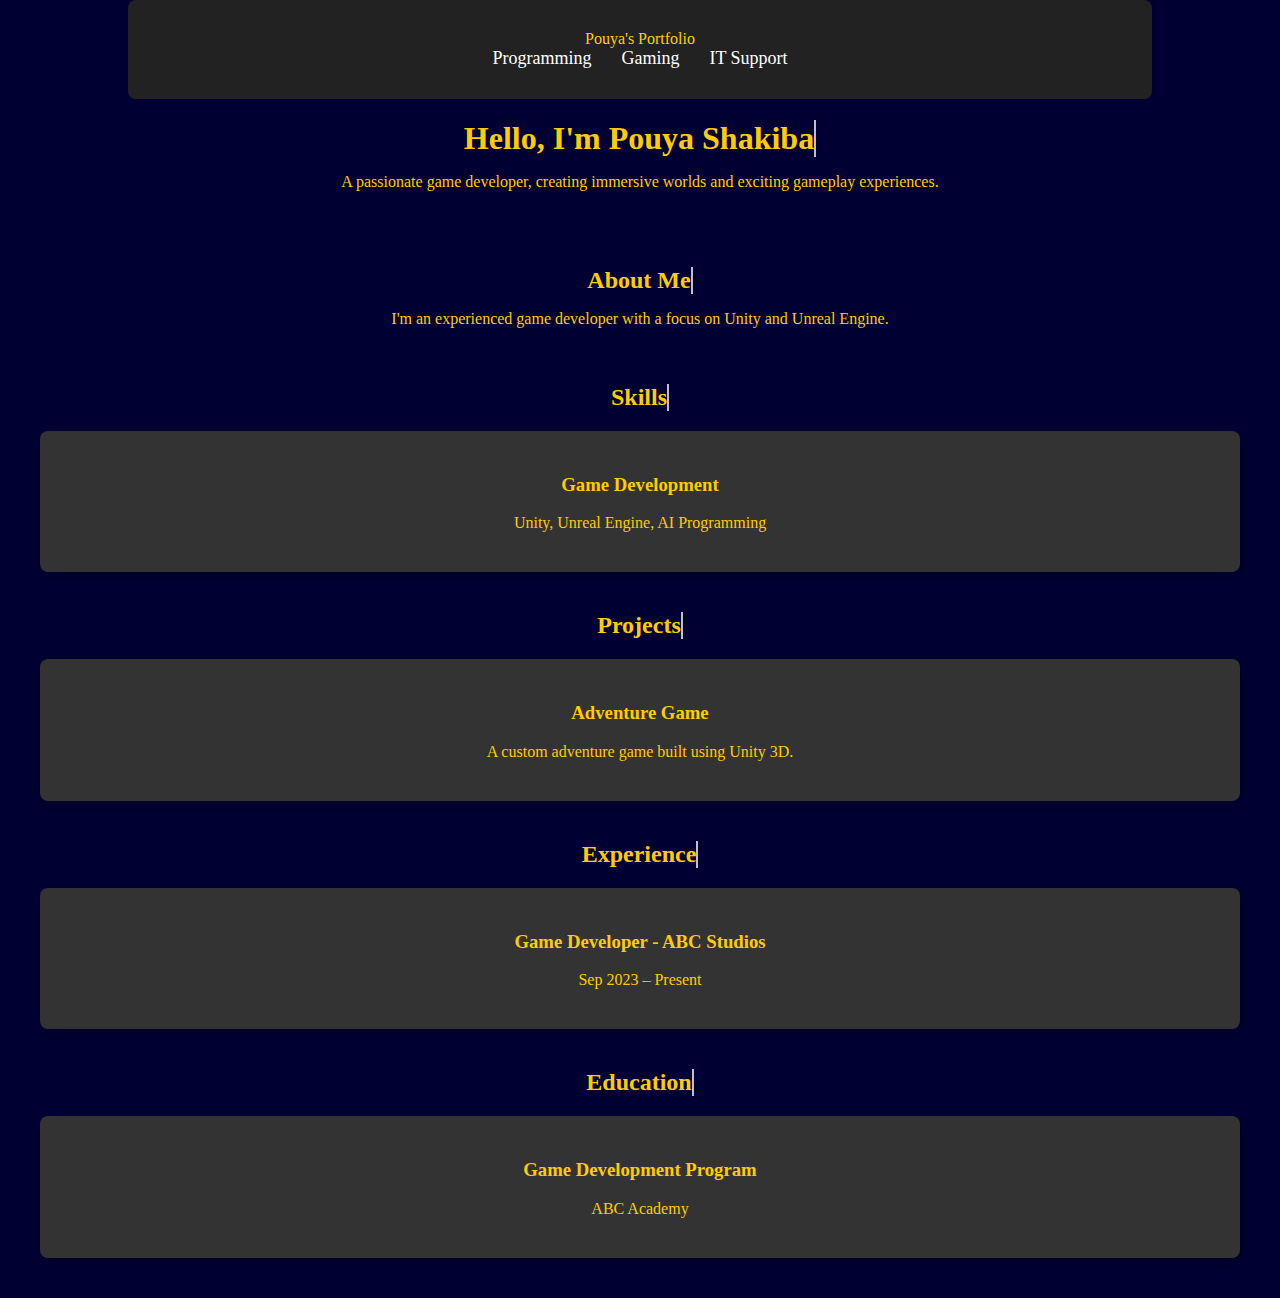
==== gaming.html @ 77b9fcb0 "Create gaming.html" ====
<!DOCTYPE html>
<html lang="en">
<head>
    <meta charset="UTF-8">
    <meta name="viewport" content="width=device-width, initial-scale=1.0">
    <title>Game Development Portfolio</title>
    <link rel="stylesheet" href="styles.css">
</head>
<body class="gaming-portfolio">

    <!-- Navigation Menu -->
    <!-- Navigation Menu -->
    <nav class="navbar">
        <div class="container">
            <span class="logo">Pouya's Portfolio</span>
            <ul class="nav-menu">
                <li><a href="programming.html">Programming</a></li>
                <li><a href="gaming.html">Gaming</a></li>
                <li><a href="it.html">IT Support</a></li>
            </ul>
            <div class="burger-menu">
                <span></span>
                <span></span>
                <span></span>
            </div>
        </div>
    </nav>

    <header>
        <div class="container">
            <h1 class="typing-animation">Hello, I'm Pouya Shakiba</h1>
            <p>A passionate game developer, creating immersive worlds and exciting gameplay experiences.</p>
        </div>
    </header>

    <section id="about">
        <div class="container">
            <h2 class="typing-animation">About Me</h2>
            <p>I'm an experienced game developer with a focus on Unity and Unreal Engine.</p>
        </div>
    </section>

    <section id="skills">
        <div class="container">
            <h2 class="typing-animation">Skills</h2>
            <div class="card-grid">
                <div class="skill-card">
                    <h3>Game Development</h3>
                    <p>Unity, Unreal Engine, AI Programming</p>
                </div>
            </div>
        </div>
    </section>

    <section id="projects">
        <div class="container">
            <h2 class="typing-animation">Projects</h2>
            <div class="card-grid">
                <div class="project-card">
                    <h3>Adventure Game</h3>
                    <p>A custom adventure game built using Unity 3D.</p>
                </div>
            </div>
        </div>
    </section>

    <section id="experience">
        <div class="container">
            <h2 class="typing-animation">Experience</h2>
            <div class="card-grid">
                <div class="experience-card">
                    <h3>Game Developer - ABC Studios</h3>
                    <p>Sep 2023 – Present</p>
                </div>
            </div>
        </div>
    </section>

    <section id="education">
        <div class="container">
            <h2 class="typing-animation">Education</h2>
            <div class="card-grid">
                <div class="education-card">
                    <h3>Game Development Program</h3>
                    <p>ABC Academy</p>
                </div>
            </div>
        </div>
    </section>


    <script src="script.js"></script>
</body>
</html>
---- styles.css ----
/* Global Styles */
body {
    margin: 0;
    padding: 20px;
    font-family: 'Courier New', monospace;
    color: white;
}
header{
    padding :80px 20px 20px 20px;
}
.container {
    max-width: 1200px;
    margin: 0 auto;
    padding: 20px;
    text-align: center;
}

/* Navigation Menu */
.navbar {
    background-color: #222;
    position: fixed;
    top: 0;
    left: 50%;
    transform: translateX(-50%);
    width: 80%; /* Adjust width to match the card grid's width */
    z-index: 10;
    padding: 10px 0;
    border-radius: 8px; /* Optional: give it a slightly rounded corner */
}

/* Navigation links */
.nav-menu {
    list-style-type: none;
    display: flex;
    justify-content: center;
    margin: 0;
    padding: 0;
}

.nav-menu li {
    margin: 0 15px;
}

.nav-menu a {
    color: white;
    text-decoration: none;
    font-size: 18px;
    transition: color 0.3s;
}

.nav-menu a:hover {
    color: #00ff00;
}


/* Burger Menu for Mobile */
.burger-menu {
    display: none;
    cursor: pointer;
}

.burger-menu span {
    display: block;
    width: 25px;
    height: 3px;
    background-color: white;
    margin: 5px 0;
}

@media screen and (max-width: 768px) {
    .nav-menu {
        display: none;
    }

    .burger-menu {
        display: block;
    }

    .nav-menu.active {
        display: flex;
        flex-direction: column;
        position: center;
        top: 60px;
        right: 20px;
        background-color: #333;
        padding: 20px;
        border-radius: 5px;
    }
}


/* Card Grid */
.card-grid {
    display: grid;
    grid-template-columns: repeat(auto-fit, minmax(300px, 1fr));
    gap: 20px;
    margin-top: 20px;
}

/* Card Styles */
.skill-card, .project-card, .experience-card, .education-card {
    background-color: #333;
    padding: 1.5rem;
    border-radius: 8px;
    box-shadow: 0 5px 15px rgba(0, 0, 0, 0.2);
    transition: transform 0.3s ease, background-color 0.3s ease;
}

.skill-card:hover, .project-card:hover, .experience-card:hover, .education-card:hover {
    transform: scale(1.05);
    background-color: #444;
}

/* Typing Animation */
.typing-animation {
    border-right: 2px solid rgba(255, 255, 255, 0.75);
    white-space: nowrap;
    overflow: hidden;
    width: fit-content;
    margin: 0 auto;
    animation: typing 3.5s steps(40, end), blink 1s infinite;
}

@keyframes typing {
    from { width: 0; }
    to { width: 100%; }
}

@keyframes blink {
    50% { border-color: transparent; }
}

/* Navigation Buttons */
.navigation {
    position: fixed;
    top: 50%;
    width: 100%;
    display: flex;
    justify-content: space-between;
}

.nav-button {
    background-color: #444;
    color: white;
    border: none;
    padding: 10px 20px;
    cursor: pointer;
    border-radius: 5px;
    transition: background-color 0.3s;
    text-decoration: none;
}

.nav-button:hover {
    background-color: #555;
}

/* Programming Portfolio - Terminal Theme */
.programming-portfolio {
    background-color: #000;
    color: #00ff00;
}

.programming-portfolio h1, .programming-portfolio h2, .programming-portfolio p {
    color: #00ff00;
}

/* Gaming Portfolio - Arcade Theme */
.gaming-portfolio {
    background-color: #000033;
    color: #ffcc00;
    font-family: 'Press Start 2P', cursive;
}

.gaming-portfolio h1, .gaming-portfolio h2, .gaming-portfolio p {
    color: #ffcc00;
}

.skill-card:hover, .project-card:hover {
    box-shadow: 0 0 15px rgba(255, 204, 0, 0.5);
}

/* IT Support Portfolio - DOS Blue Screen Theme */
.it-portfolio {
    background-color: #002b36;
    color: #268bd2;
}

.it-portfolio h1, .it-portfolio h2, .it-portfolio p {
    color: #268bd2;
}

.it-portfolio .skill-card, .it-portfolio .project-card, .it-portfolio .experience-card, .it-portfolio .education-card {
    background-color: #073642;
}
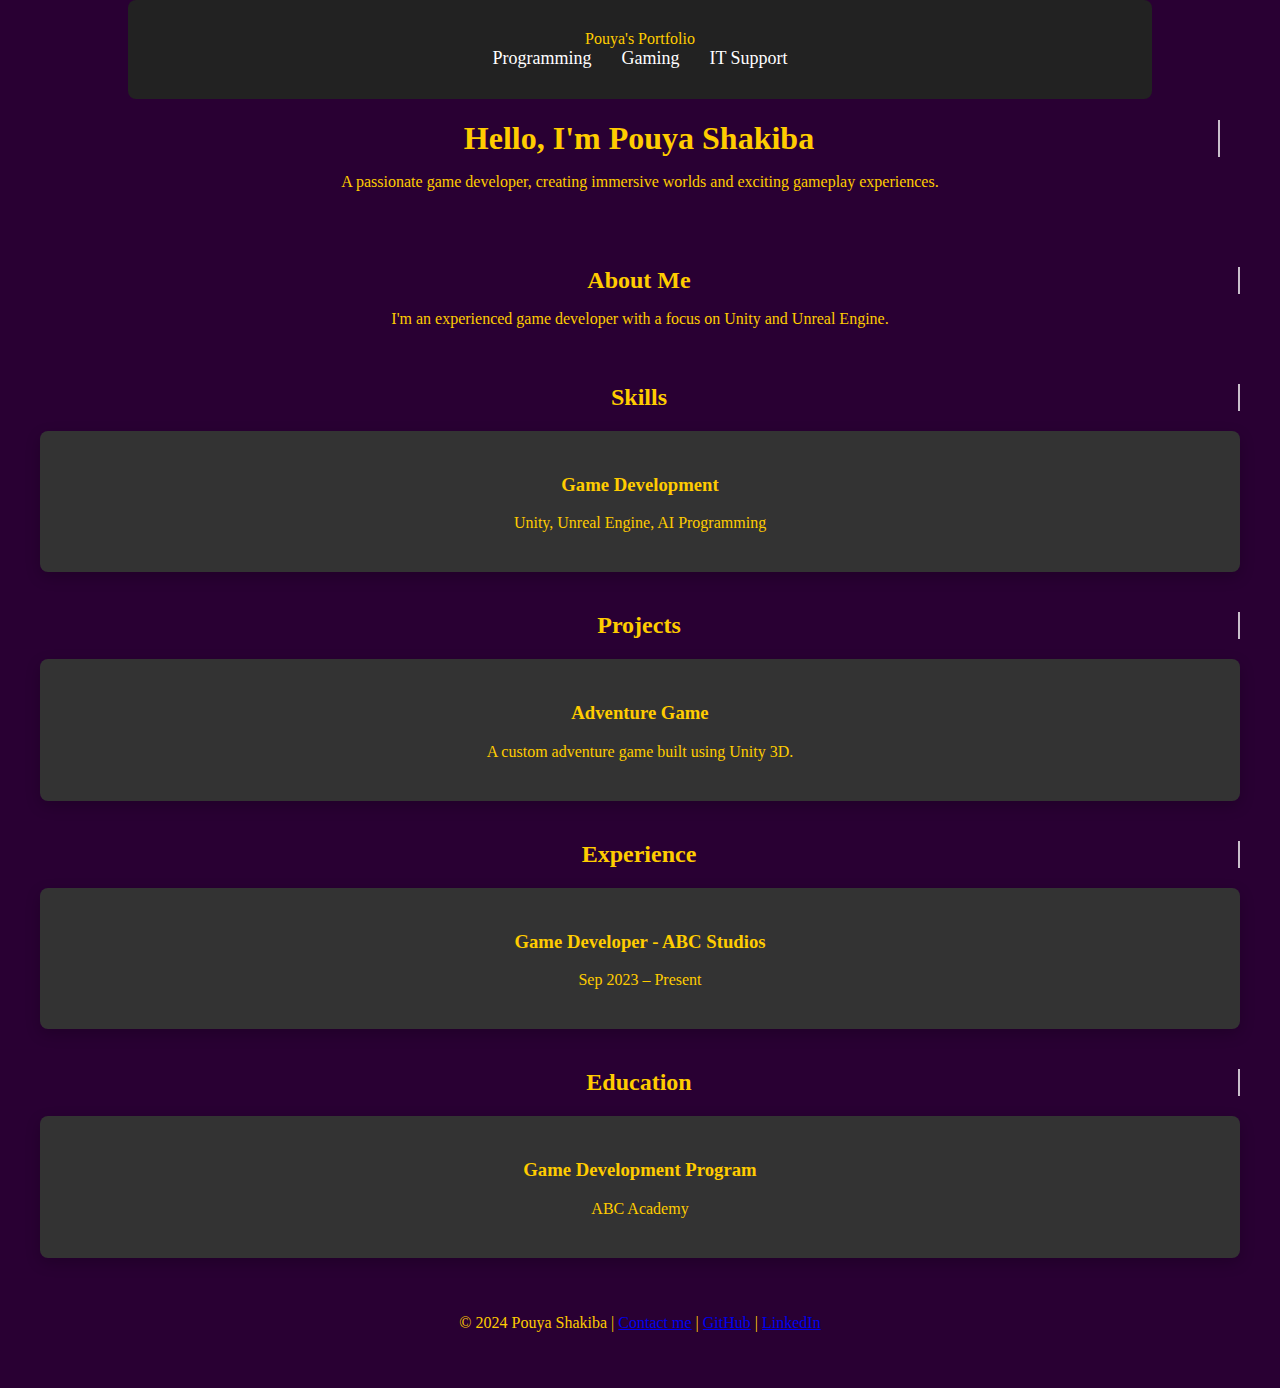
==== commit f8a68889: "Update gaming.html" ====
--- a/gaming.html
+++ b/gaming.html
@@ -14,7 +14,7 @@
         <div class="container">
             <span class="logo">Pouya's Portfolio</span>
             <ul class="nav-menu">
-                <li><a href="programming.html">Programming</a></li>
+                <li><a href="index.html">Programming</a></li>
                 <li><a href="gaming.html">Gaming</a></li>
                 <li><a href="it.html">IT Support</a></li>
             </ul>
@@ -88,6 +88,11 @@
         </div>
     </section>
 
+    <footer></footer>
+        <div class="container">
+            <p>&copy; 2024 Pouya Shakiba | <a href="mailto:pooya.shakiba5@gmail.com">Contact me</a> | <a href="https://github.com/pouyashakiba">GitHub</a> | <a href="https://www.linkedin.com/in/pouya-shakiba-838b181a3/">LinkedIn</a></p>
+        </div>
+    </footer>
 
     <script src="script.js"></script>
 </body>
--- a/styles.css
+++ b/styles.css
@@ -9,7 +9,7 @@
     padding :80px 20px 20px 20px;
 }
 .container {
-    max-width: 1200px;
+    max-width: 1450px;
     margin: 0 auto;
     padding: 20px;
     text-align: center;
@@ -35,6 +35,7 @@
     justify-content: center;
     margin: 0;
     padding: 0;
+    width: 100%;
 }
 
 .nav-menu li {
@@ -57,6 +58,7 @@
 .burger-menu {
     display: none;
     cursor: pointer;
+    float: right;
 }
 
 .burger-menu span {
@@ -79,12 +81,13 @@
     .nav-menu.active {
         display: flex;
         flex-direction: column;
-        position: center;
+        position: absolute;
         top: 60px;
         right: 20px;
         background-color: #333;
         padding: 20px;
         border-radius: 5px;
+        width: 80%;
     }
 }
 
@@ -116,7 +119,7 @@
     border-right: 2px solid rgba(255, 255, 255, 0.75);
     white-space: nowrap;
     overflow: hidden;
-    width: fit-content;
+    max-width: 1200px;
     margin: 0 auto;
     animation: typing 3.5s steps(40, end), blink 1s infinite;
 }
@@ -166,7 +169,7 @@
 
 /* Gaming Portfolio - Arcade Theme */
 .gaming-portfolio {
-    background-color: #000033;
+    background-color: #290033;
     color: #ffcc00;
     font-family: 'Press Start 2P', cursive;
 }
@@ -181,14 +184,26 @@
 
 /* IT Support Portfolio - DOS Blue Screen Theme */
 .it-portfolio {
-    background-color: #002b36;
-    color: #268bd2;
-}
-
+    background-color: #0078D7;
+    color: #FFFFFF;
+}
+.it-portfolio body{
+    
+}
 .it-portfolio h1, .it-portfolio h2, .it-portfolio p {
-    color: #268bd2;
+    color: #FFFFFF;
 }
 
 .it-portfolio .skill-card, .it-portfolio .project-card, .it-portfolio .experience-card, .it-portfolio .education-card {
-    background-color: #073642;
-}
+    background-color: #222;
+}
+.it-portfolio::before {
+    content: ':('; /* The symbol to be displayed */
+    font-size: 4rem;
+    position: fixed;
+    top: 20px;
+    left: 30px;
+    right: 5px;
+    color: #FFFFFF; /* Matching the color of the IT theme */
+    letter-spacing: -20px; /* Decreases space between characters */
+}
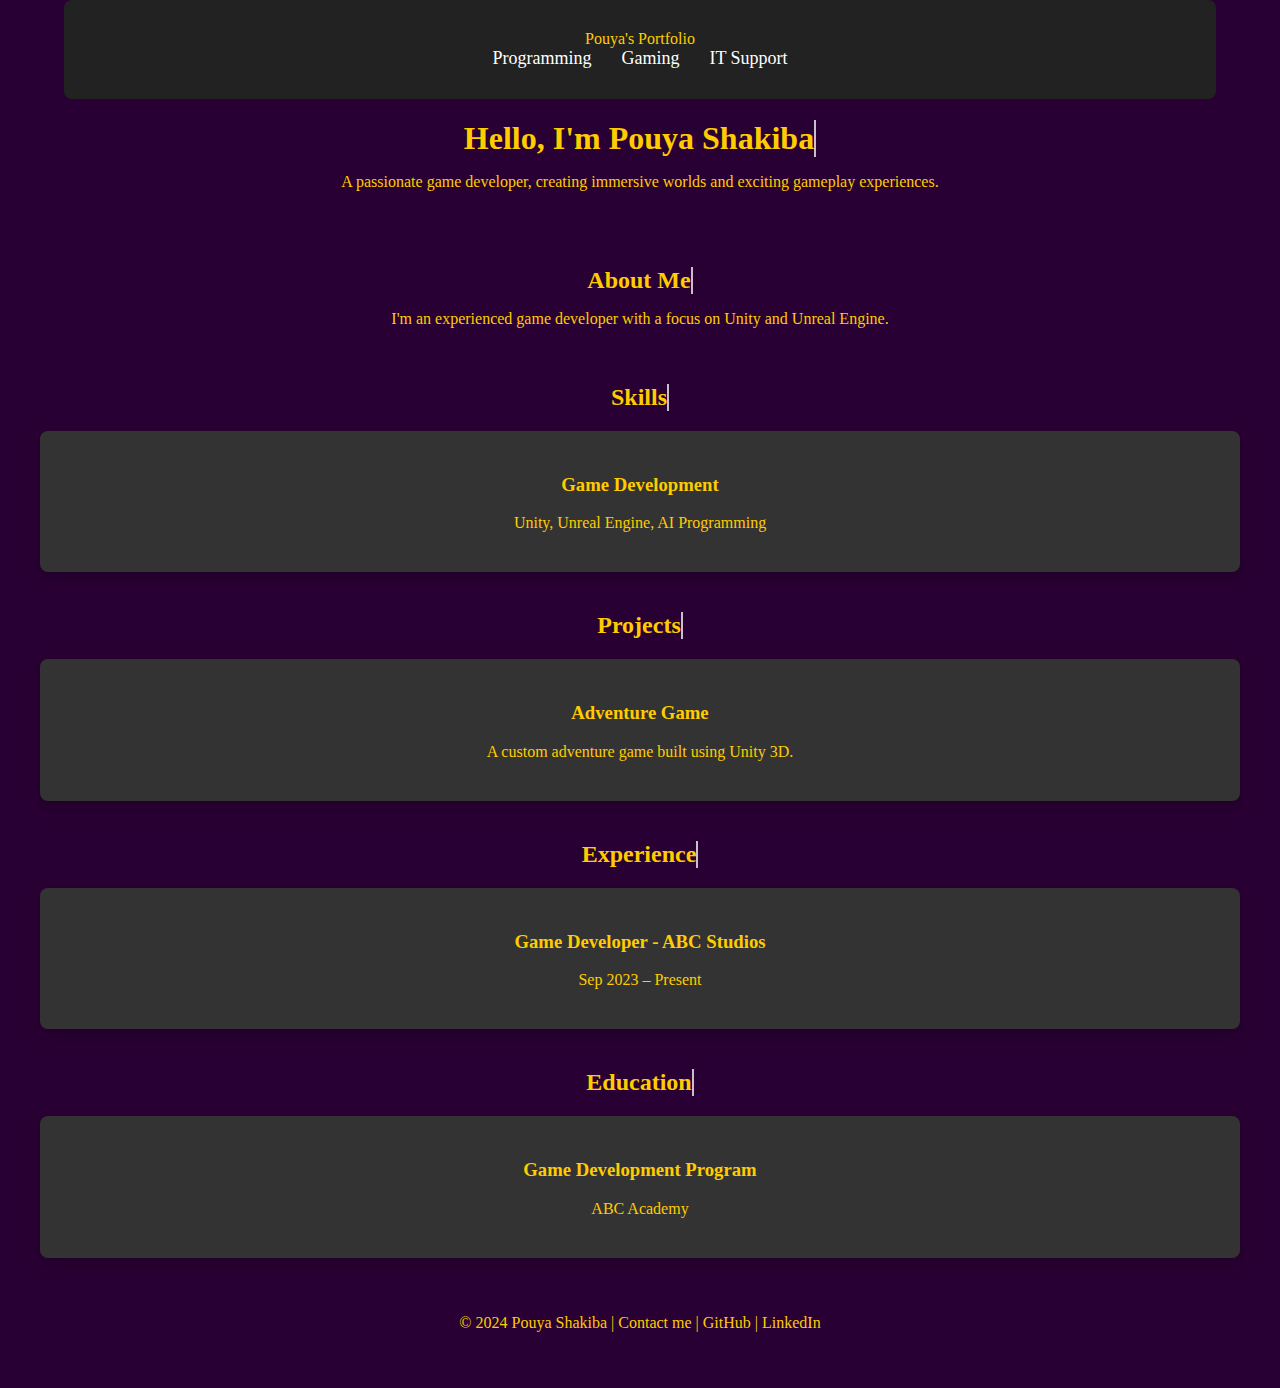
==== commit b10a6ce1: "Update gaming.html" ====
--- a/gaming.html
+++ b/gaming.html
@@ -1,99 +1,91 @@
 <!DOCTYPE html>
+
 <html lang="en">
 <head>
-    <meta charset="UTF-8">
-    <meta name="viewport" content="width=device-width, initial-scale=1.0">
-    <title>Game Development Portfolio</title>
-    <link rel="stylesheet" href="styles.css">
+<meta charset="utf-8"/>
+<meta content="width=device-width, initial-scale=1.0" name="viewport"/>
+<title>Game Development Portfolio</title>
+<link href="styles.css" rel="stylesheet"/>
 </head>
 <body class="gaming-portfolio">
+<!-- Navigation Menu -->
+<!-- Navigation Menu -->
+<nav class="navbar">
+<div class="container">
+<span class="logo">Pouya's Portfolio</span>
+<ul class="nav-menu">
+<li><a href="index.html">Programming</a></li>
+<li><a href="gaming.html">Gaming</a></li>
+<li><a href="it.html">IT Support</a></li>
+</ul>
+<div class="burger-menu">
+<span></span>
+<span></span>
+<span></span>
+</div>
+</div>
+</nav>
+<header>
+<div class="container">
+<h1 class="typing-animation">Hello, I'm Pouya Shakiba</h1>
+<p>A passionate game developer, creating immersive worlds and exciting gameplay experiences.</p>
+</div>
+</header>
+<section id="about">
+<div class="container">
+<h2 class="typing-animation">About Me</h2>
+<p>I'm an experienced game developer with a focus on Unity and Unreal Engine.</p>
+</div>
+</section>
+<section id="skills">
+<div class="container">
+<h2 class="typing-animation">Skills</h2>
+<div class="card-grid">
+<div class="skill-card">
+<h3>Game Development</h3>
+<p>Unity, Unreal Engine, AI Programming</p>
+</div>
+</div>
+</div>
+</section>
+<section id="projects">
+<div class="container">
+<h2 class="typing-animation">Projects</h2>
+<div class="card-grid">
+<div class="project-card">
+<h3>Adventure Game</h3>
+<p>A custom adventure game built using Unity 3D.</p>
+</div>
+</div>
+</div>
+</section>
+<section id="experience">
+<div class="container">
+<h2 class="typing-animation">Experience</h2>
+<div class="card-grid">
+<div class="experience-card">
+<h3>Game Developer - ABC Studios</h3>
+<p>Sep 2023 – Present</p>
+</div>
+</div>
+</div>
+</section>
+<section id="education">
+<div class="container">
+<h2 class="typing-animation">Education</h2>
+<div class="card-grid">
+<div class="education-card">
+<h3>Game Development Program</h3>
+<p>ABC Academy</p>
+</div>
+</div>
+</div>
+</section>
+<footer></footer>
+<div class="container">
+<p>© 2024 Pouya Shakiba | <a href="mailto:pooya.shakiba5@gmail.com">Contact me</a> | <a href="https://github.com/pouyashakiba">GitHub</a> | <a href="https://www.linkedin.com/in/pouya-shakiba-838b181a3/">LinkedIn</a></p>
+</div>
 
-    <!-- Navigation Menu -->
-    <!-- Navigation Menu -->
-    <nav class="navbar">
-        <div class="container">
-            <span class="logo">Pouya's Portfolio</span>
-            <ul class="nav-menu">
-                <li><a href="index.html">Programming</a></li>
-                <li><a href="gaming.html">Gaming</a></li>
-                <li><a href="it.html">IT Support</a></li>
-            </ul>
-            <div class="burger-menu">
-                <span></span>
-                <span></span>
-                <span></span>
-            </div>
-        </div>
-    </nav>
-
-    <header>
-        <div class="container">
-            <h1 class="typing-animation">Hello, I'm Pouya Shakiba</h1>
-            <p>A passionate game developer, creating immersive worlds and exciting gameplay experiences.</p>
-        </div>
-    </header>
-
-    <section id="about">
-        <div class="container">
-            <h2 class="typing-animation">About Me</h2>
-            <p>I'm an experienced game developer with a focus on Unity and Unreal Engine.</p>
-        </div>
-    </section>
-
-    <section id="skills">
-        <div class="container">
-            <h2 class="typing-animation">Skills</h2>
-            <div class="card-grid">
-                <div class="skill-card">
-                    <h3>Game Development</h3>
-                    <p>Unity, Unreal Engine, AI Programming</p>
-                </div>
-            </div>
-        </div>
-    </section>
-
-    <section id="projects">
-        <div class="container">
-            <h2 class="typing-animation">Projects</h2>
-            <div class="card-grid">
-                <div class="project-card">
-                    <h3>Adventure Game</h3>
-                    <p>A custom adventure game built using Unity 3D.</p>
-                </div>
-            </div>
-        </div>
-    </section>
-
-    <section id="experience">
-        <div class="container">
-            <h2 class="typing-animation">Experience</h2>
-            <div class="card-grid">
-                <div class="experience-card">
-                    <h3>Game Developer - ABC Studios</h3>
-                    <p>Sep 2023 – Present</p>
-                </div>
-            </div>
-        </div>
-    </section>
-
-    <section id="education">
-        <div class="container">
-            <h2 class="typing-animation">Education</h2>
-            <div class="card-grid">
-                <div class="education-card">
-                    <h3>Game Development Program</h3>
-                    <p>ABC Academy</p>
-                </div>
-            </div>
-        </div>
-    </section>
-
-    <footer></footer>
-        <div class="container">
-            <p>&copy; 2024 Pouya Shakiba | <a href="mailto:pooya.shakiba5@gmail.com">Contact me</a> | <a href="https://github.com/pouyashakiba">GitHub</a> | <a href="https://www.linkedin.com/in/pouya-shakiba-838b181a3/">LinkedIn</a></p>
-        </div>
-    </footer>
-
-    <script src="script.js"></script>
+<script src="script.js"></script>
 </body>
 </html>
--- a/styles.css
+++ b/styles.css
@@ -22,7 +22,7 @@
     top: 0;
     left: 50%;
     transform: translateX(-50%);
-    width: 80%; /* Adjust width to match the card grid's width */
+    width: 90%; /* Adjust width to match the card grid's width */
     z-index: 10;
     padding: 10px 0;
     border-radius: 8px; /* Optional: give it a slightly rounded corner */
@@ -33,6 +33,7 @@
     list-style-type: none;
     display: flex;
     justify-content: center;
+    align-items: center;
     margin: 0;
     padding: 0;
     width: 100%;
@@ -50,7 +51,8 @@
 }
 
 .nav-menu a:hover {
-    color: #00ff00;
+    color: #ffffff;
+    
 }
 
 
@@ -76,6 +78,7 @@
 
     .burger-menu {
         display: block;
+        
     }
 
     .nav-menu.active {
@@ -95,7 +98,7 @@
 /* Card Grid */
 .card-grid {
     display: grid;
-    grid-template-columns: repeat(auto-fit, minmax(300px, 1fr));
+    grid-template-columns: repeat(auto-fit, minmax(30%, 1fr));
     gap: 20px;
     margin-top: 20px;
 }
@@ -114,24 +117,28 @@
     background-color: #444;
 }
 
-/* Typing Animation */
 .typing-animation {
-    border-right: 2px solid rgba(255, 255, 255, 0.75);
+    border-right: 2px solid rgba(255, 255, 255, 0.75); /* Blinking cursor during typing */
     white-space: nowrap;
     overflow: hidden;
-    max-width: 1200px;
+    width: fit-content;
     margin: 0 auto;
-    animation: typing 3.5s steps(40, end), blink 1s infinite;
-}
-
+    animation: typing 1.5s steps(40, end) forwards, remove-cursor 0.1s 1.5s forwards; /* Remove cursor after typing is done */
+}
+
+/* Typing Animation */
 @keyframes typing {
     from { width: 0; }
-    to { width: 100%; }
-}
-
-@keyframes blink {
-    50% { border-color: transparent; }
-}
+    to { width: 25ch; }
+}
+
+/* Remove Cursor after typing */
+@keyframes remove-cursor {
+    0% { border-right-color: rgba(255, 255, 255, 0.75); }
+    100% { border-right-color: transparent; }
+}
+
+
 
 /* Navigation Buttons */
 .navigation {
@@ -163,7 +170,7 @@
     color: #00ff00;
 }
 
-.programming-portfolio h1, .programming-portfolio h2, .programming-portfolio p {
+.programming-portfolio h1, .programming-portfolio h2, .programming-portfolio p, .nav-menu a {
     color: #00ff00;
 }
 
@@ -174,7 +181,7 @@
     font-family: 'Press Start 2P', cursive;
 }
 
-.gaming-portfolio h1, .gaming-portfolio h2, .gaming-portfolio p {
+.gaming-portfolio h1, .gaming-portfolio h2, .gaming-portfolio p, .nav-menu a{
     color: #ffcc00;
 }
 
@@ -187,23 +194,107 @@
     background-color: #0078D7;
     color: #FFFFFF;
 }
-.it-portfolio body{
-    
-}
-.it-portfolio h1, .it-portfolio h2, .it-portfolio p {
+
+.it-portfolio h1, .it-portfolio h2, .it-portfolio p, .nav-menu a {
     color: #FFFFFF;
 }
 
 .it-portfolio .skill-card, .it-portfolio .project-card, .it-portfolio .experience-card, .it-portfolio .education-card {
     background-color: #222;
 }
-.it-portfolio::before {
+.it-portfolio .navbar::before {
     content: ':('; /* The symbol to be displayed */
     font-size: 4rem;
     position: fixed;
-    top: 20px;
-    left: 30px;
-    right: 5px;
+    top: 7%;
+    left: 20px;
+
     color: #FFFFFF; /* Matching the color of the IT theme */
     letter-spacing: -20px; /* Decreases space between characters */
 }
+
+
+
+a{
+    text-decoration: none; /* Remove underline */
+    color: inherit; /* Keep the original text color */
+}
+
+@media screen and (max-width: 768px) {
+    .card-grid {
+        grid-template-columns: repeat(auto-fit, minmax(100%, 1fr)); /* Adjust grid for small screens */
+    }
+
+    .container {
+        padding: 10px; /* Reduce padding on smaller screens */
+    }
+
+    .navbar {
+        width: 100%; /* Ensure the navbar takes the full width on small screens */
+    }
+
+    .nav-menu.active {
+        width: 100%; /* Make sure the burger menu takes full width */
+    }
+
+    .burger-menu {
+        right: 20px; /* Adjust the burger menu position */
+    }
+
+    h1, h2, p {
+        font-size: 1.2rem; /* Decrease font size for mobile screens */
+    }
+
+    .nav-button {
+        padding: 8px 16px; /* Adjust buttons padding */
+    }
+}
+
+@media screen and (max-width: 1200px) {
+    .card-grid {
+        grid-template-columns: repeat(auto-fit, minmax(45%, 1fr)); /* Adapt grid for medium screens */
+    }
+
+    .navbar {
+        width: 95%;
+    }
+}
+
+/* Center the dropdown menu */
+.nav-menu.active {
+    display: flex;
+    flex-direction: column;
+    align-items: center; /* Center the items horizontally */
+    position: absolute;
+    top: 60px;
+    right: 50%; /* Move to center */
+    transform: translateX(50%); /* Center the dropdown */
+    background-color: #333;
+    padding: 20px;
+    border-radius: 5px;
+    width: 80%;
+    opacity: 0; /* Initially hidden */
+    transition: all 0.5s ease; /* Smooth animation */
+}
+
+/* Animation when the menu becomes active */
+.nav-menu.active {
+    opacity: 1; /* Fade in effect */
+    transform: translateX(50%) translateY(10px); /* Smooth drop-down effect */
+}
+
+/* Animation for the burger menu when clicked */
+.burger-menu span {
+    transition: all 0.3s ease-in-out;
+}
+
+/* Change appearance when the burger menu is active (optional styling to add some flare) */
+.burger-menu.active span:nth-child(1) {
+    transform: rotate(45deg) translate(5px, 5px);
+}
+.burger-menu.active span:nth-child(2) {
+    opacity: 0;
+}
+.burger-menu.active span:nth-child(3) {
+    transform: rotate(-45deg) translate(5px, -5px);
+}
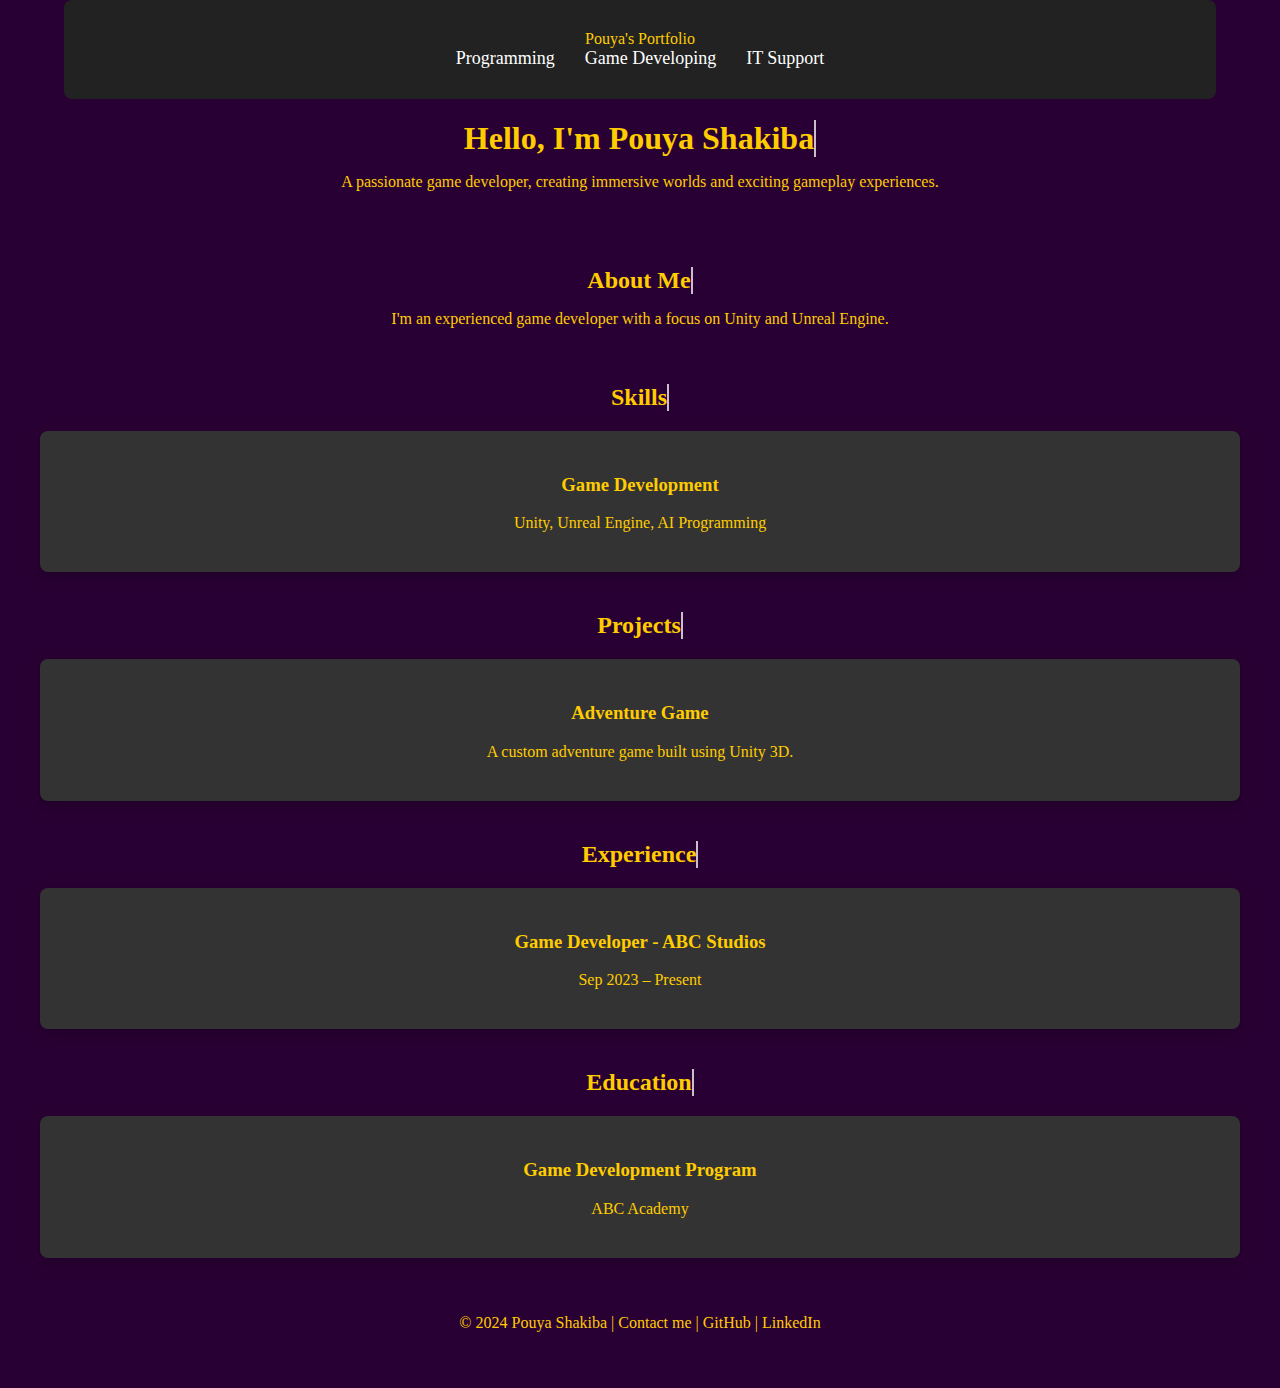
==== commit cc7211a3: "Update gaming.html" ====
--- a/gaming.html
+++ b/gaming.html
@@ -15,7 +15,7 @@
 <span class="logo">Pouya's Portfolio</span>
 <ul class="nav-menu">
 <li><a href="index.html">Programming</a></li>
-<li><a href="gaming.html">Gaming</a></li>
+<li><a href="gaming.html">Game Developing</a></li>
 <li><a href="it.html">IT Support</a></li>
 </ul>
 <div class="burger-menu">
